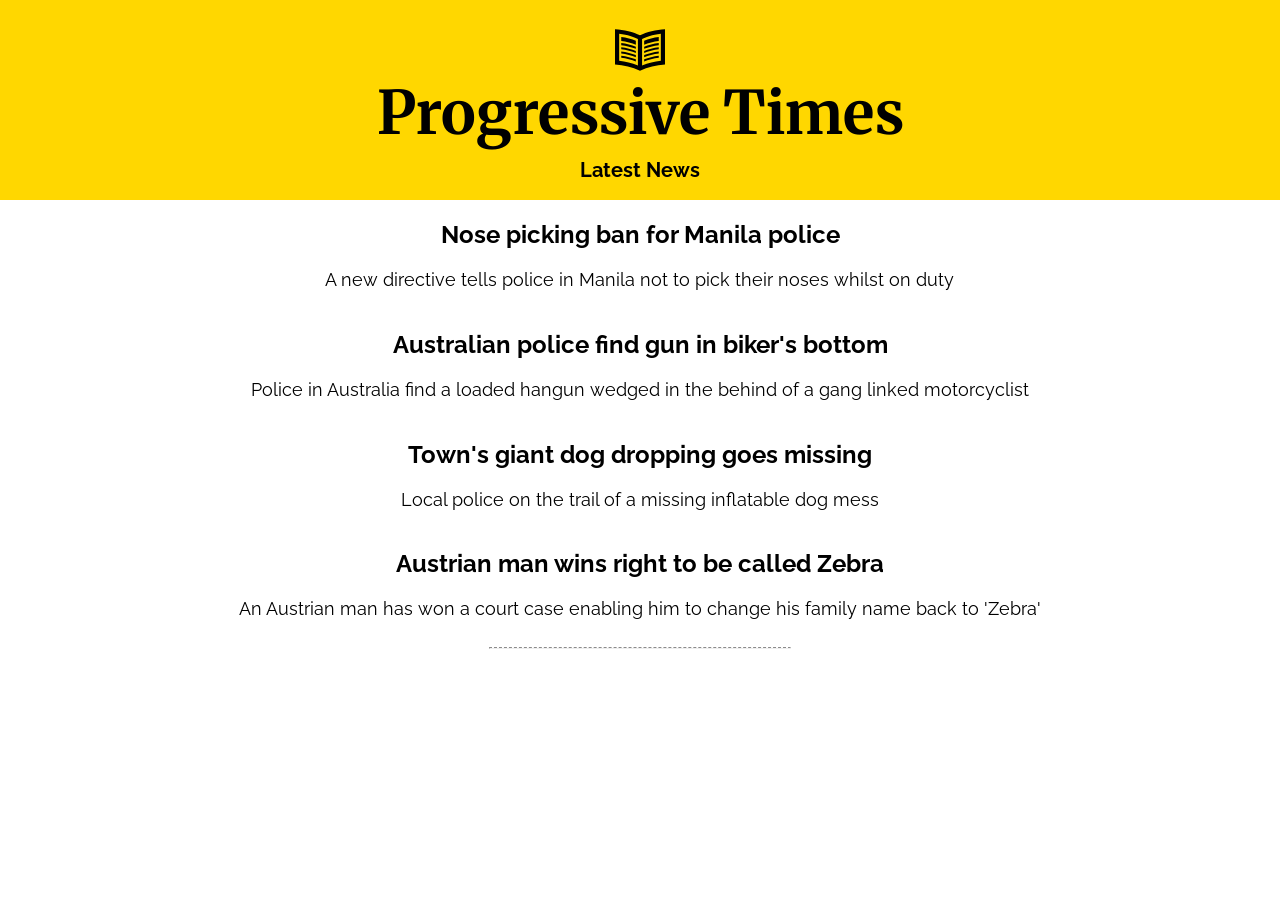
==== progressive-times/index.html @ fb721808 "缓存第3章总结 3章缓存" ====
<!DOCTYPE html>
<html>
<head>
  <meta charset="UTF-8">
  <meta name="viewport" content="width=device-width, initial-scale=1, maximum-scale=1" />
  <title>Progressive Times - Online News</title>
  <link href="https://fonts.googleapis.com/css?family=Raleway|Merriweather" rel="stylesheet">
  <link rel="stylesheet" type="text/css" href="./css/site.css">
</head>
<body>
  <!-- header -->
  <div id="header">
    <img id="logo" src="./images/newspaper.svg" />
    <h1>Progressive Times</h1>
    <h6>Latest News</h6>
  </div>
  <!-- latest news -->
  <div id="latest"></div>
  <hr>
  <!-- javaScript -->
  <script  src="./js/main.js"></script>
  <script>
  // Register the service worker
  if ('serviceWorker' in navigator) {
    navigator.serviceWorker.register('./sw.js').then(function(registration) {
      // Registration was successful
    });
  }
  </script>
</body>
</html>
---- progressive-times/css/site.css ----
body{ font-family: 'Raleway', sans-serif; }
h1 { text-align: center;font-size: 60px;font-family: 'Merriweather', cursive; margin-top: 0px;}
h6 {text-align: center; font-size: 20px; margin-top: -32px;}
hr { border-top: 1px dashed #8c8b8b; width: 300px; }
a { text-decoration: none; color: black; }
a:hover { text-decoration: underline; }
p { width: 70%; margin: auto; text-align: center;padding-bottom: 20px; font-size: 18px; }
#header { background-color: gold; width: 100%; position: absolute; top: 0; left: 0; height: 200px;}
#latest { text-align: center; margin-top: 220px; }
#article-header { background-color: #03A9F4; width: 100%; position: absolute; top: 0; left: 0; height: 200px; }
#article-title { text-align: center; font-size: 54px; font-family: 'Merriweather', cursive; color: white;padding-top: 50px; }
#article { margin-top: 220px;}
#logo { margin-left: auto; margin-right: auto; width: 50px; display: block; padding-top: 25px; }

@media screen and (max-width: 550px) {
    h1 { text-align: center;font-size: 40px;font-family: 'Merriweather', cursive; margin-top: 0px;}
    #article-title { text-align: center; font-size: 40px; font-family: 'Merriweather', cursive; color: white;padding-top: 50px; }
}
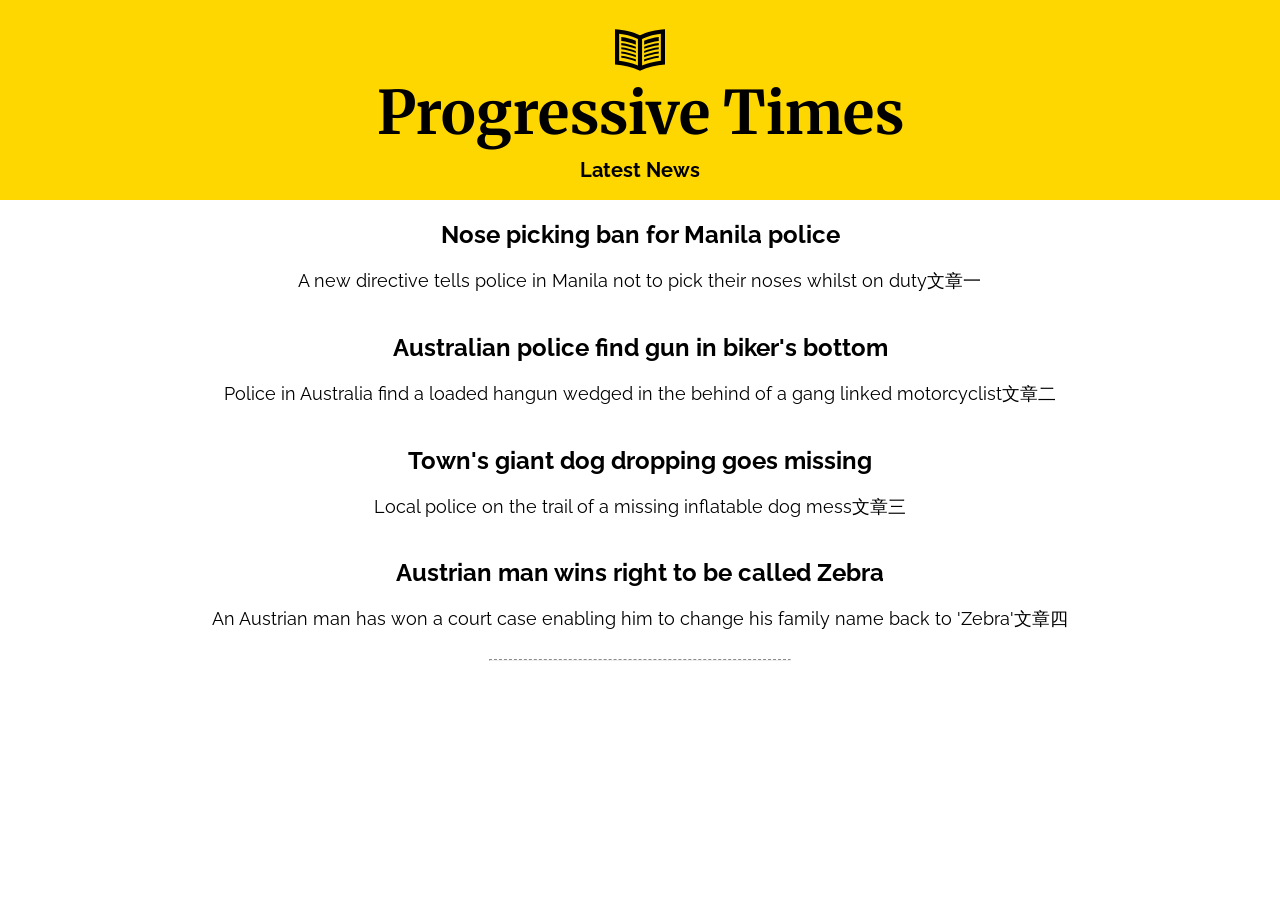
==== commit c109972c: "缓存第3章总结 缓存第3章总结" ====
--- a/progressive-times/index.html
+++ b/progressive-times/index.html
@@ -14,7 +14,7 @@
     <h1>Progressive Times</h1>
     <h6>Latest News</h6>
   </div>
-  <!-- latest news -->
+  <!-- latest news最新消息 -->
   <div id="latest"></div>
   <hr>
   <!-- javaScript -->
